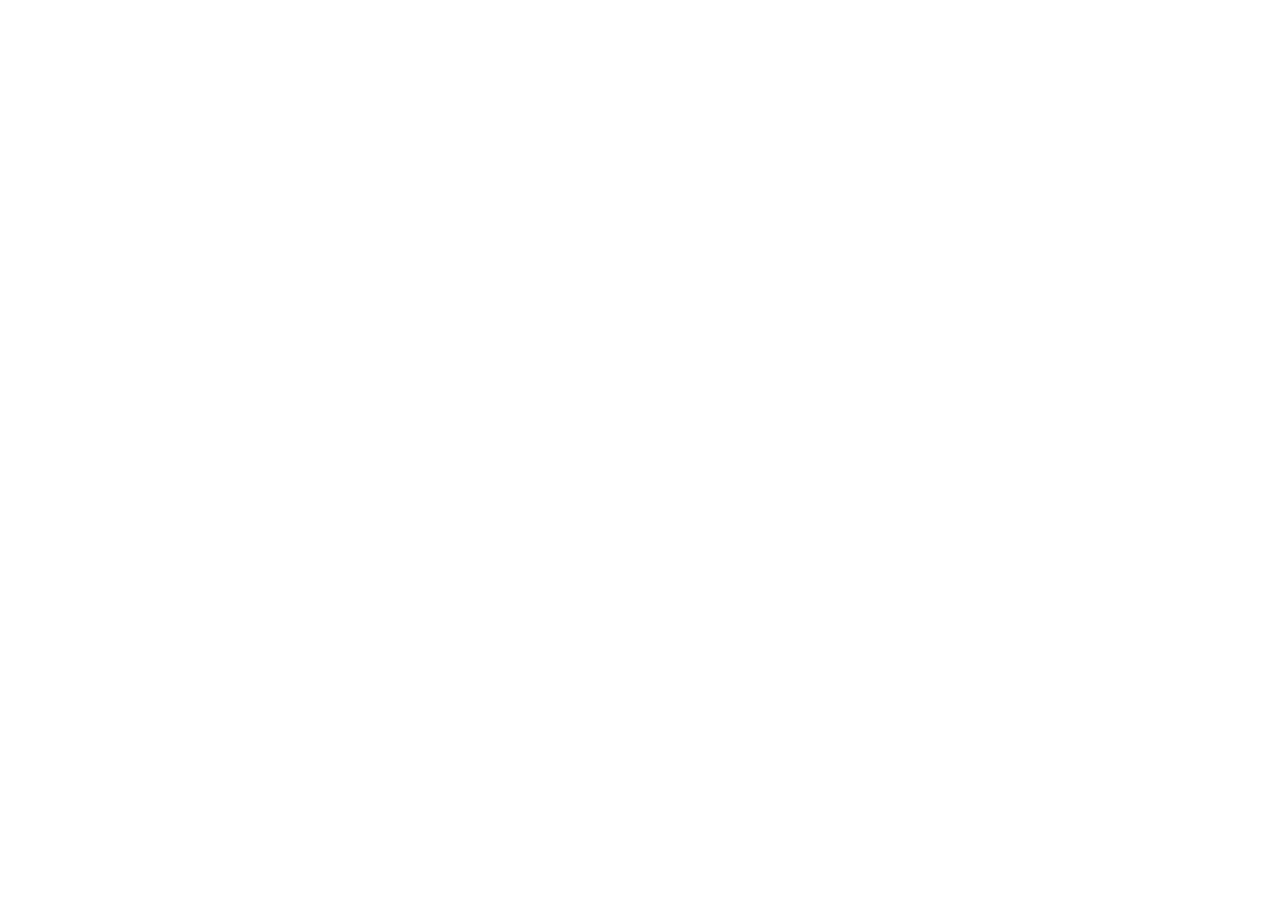
==== lab4/index.html @ 986a1afb "feat: Add vite" ====
<!DOCTYPE html>
<html lang="en">
  <head>
    <meta charset="UTF-8" />
    <link rel="icon" type="image/svg+xml" href="favicon.svg" />
    <meta name="viewport" content="width=device-width, initial-scale=1.0" />
    <title>Vite App</title>
  </head>
  <body>
    <div id="app"></div>
    <script type="module" src="/main.js"></script>
  </body>
</html>
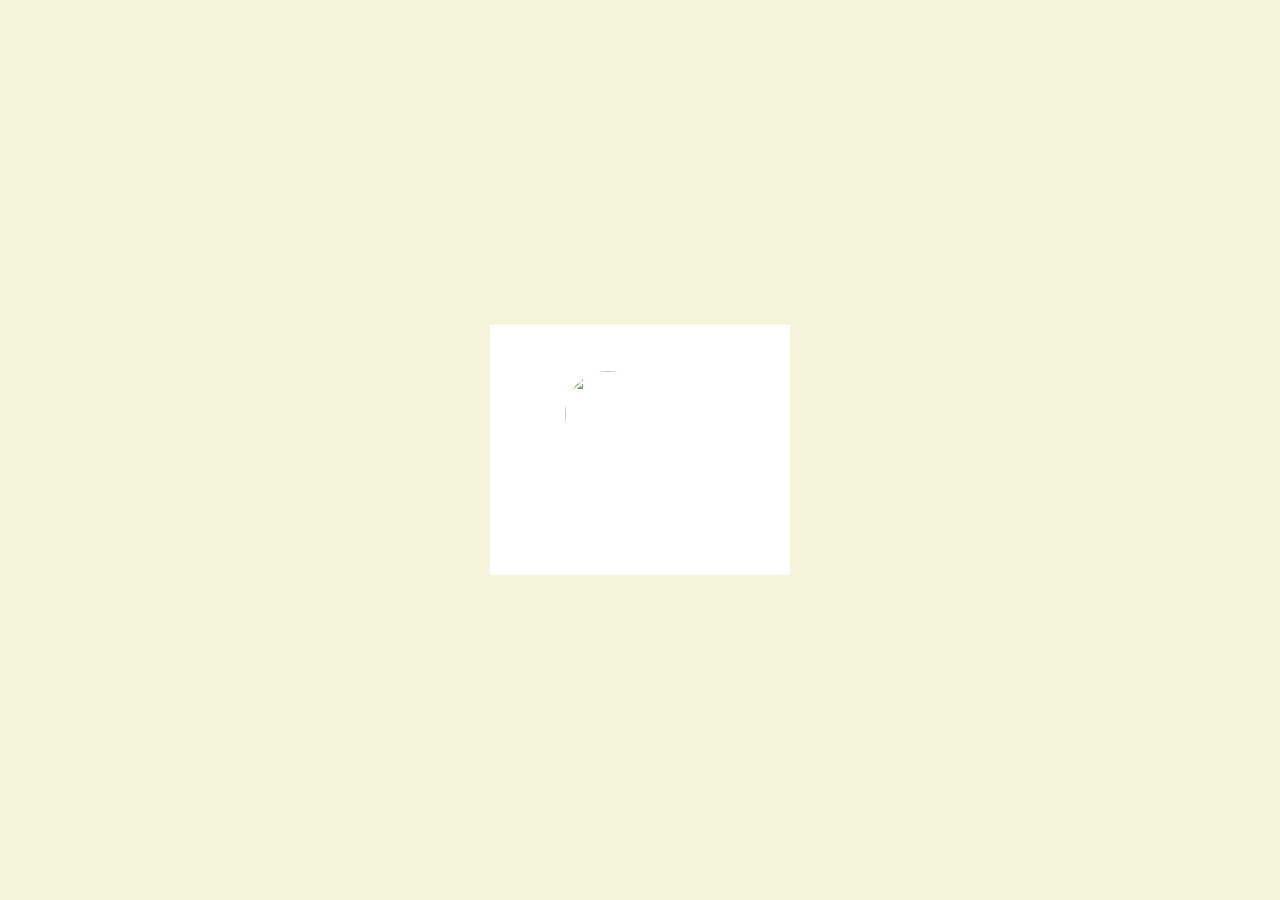
==== commit 2c4f5cba: "style: Style ad's layout" ====
--- a/lab4/index.html
+++ b/lab4/index.html
@@ -5,9 +5,24 @@
     <link rel="icon" type="image/svg+xml" href="favicon.svg" />
     <meta name="viewport" content="width=device-width, initial-scale=1.0" />
     <title>Vite App</title>
+    <link rel="stylesheet" type="text/css" href="style.css">
   </head>
   <body>
-    <div id="app"></div>
+    <div class="ad">
+      <div class="sport_image">
+        <img src="" alt="">
+      </div>
+      <div class="logo"></div>
+      <div class="temperature"><span></span>&degC</div>
+      <div class="wind_data">
+        <div class="wind_arrow"></div>
+        <div class="wind_direction">NW</div>
+        <div class="wind_speed"><span></span>km/u</div>
+      </div>
+      <span class="quote"></span>
+    </div>
     <script type="module" src="/main.js"></script>
   </body>
-</html>
+  </html>
+  
+  
--- a/lab4/style.css
+++ b/lab4/style.css
@@ -0,0 +1,104 @@
+* {
+  box-sizing: border-box;
+  background-repeat: no-repeat; 
+  font-family: -apple-system, BlinkMacSystemFont, 'Segoe UI', Roboto, Oxygen, Ubuntu, Cantarell, 'Open Sans', 'Helvetica Neue', sans-serif;
+  color: white;
+}
+
+body {
+  background-color: beige;
+}
+
+.ad {
+  position: absolute;
+  left: 50%;
+  top: 50%;
+  width: 300px;
+  height: 250px;
+  
+  transform: translate(-50%, -50%);
+  background-color: white;
+  background-image: url(./assets/bg.svg);
+
+  display: grid;
+  grid-template-columns: 5px 75% 1fr 5px;
+  grid-template-rows: repeat(2, 35%) repeat(2,15%);
+}
+
+.sport_image {
+  grid-column: 2/3;
+  grid-row: 1/3;
+  background-image: url(./assets/note.svg);
+  background-position: 50% 50%;
+  background-size: 100%;
+}
+.sport_image img {
+  position: relative;
+  left: 30%;
+  top: 25%;
+  width: 90px;
+  height: 90px;
+  object-fit: cover;
+  border: solid white 2px;
+  border-radius: 100px;
+  
+}
+
+.logo {
+  grid-column: 2/3;
+  grid-row: 3/4;
+  background-image: url(./assets/logo_decathlon.svg);
+  background-position: 50% 50%;
+  background-size: 70%;
+  margin-bottom: 10px;
+}
+
+.temperature {
+  grid-column: 3/4;
+  grid-row: 1/2;
+  align-self: center;
+  justify-self: center;
+  font-size: 16pt;
+  border-bottom: 1px solid white;
+  padding: 15px 0px;
+}
+.wind_data {
+  grid-column: 3/4;
+  grid-row: 2/4;
+  display: flex;
+  flex-direction: column;
+  justify-content: center;
+  align-items: center;
+  text-align: center;
+  gap: 4px;
+}
+
+
+.wind_arrow {
+  background-image: url(./assets/wind_arrow.svg);
+  width: 25px;
+  height: 30px;
+  margin-bottom: 10px;
+  /* margin: auto; */
+}
+
+.wind_direction, .wind_speed {
+  font-size: 14px;
+}
+
+.quote {
+  grid-column: 1/-1;
+  grid-row: 4/5;
+  background-color: white;
+  background-image: url(./assets/arrow_left.svg), url(./assets/arrow_right.svg);
+  background-position: right, left;
+  background-size: 7px;
+  color: #0398f1;
+  font-size: 21px;
+  font-weight: bold;
+  display: flex;
+  justify-content: center;
+  align-items: center;
+
+}
+
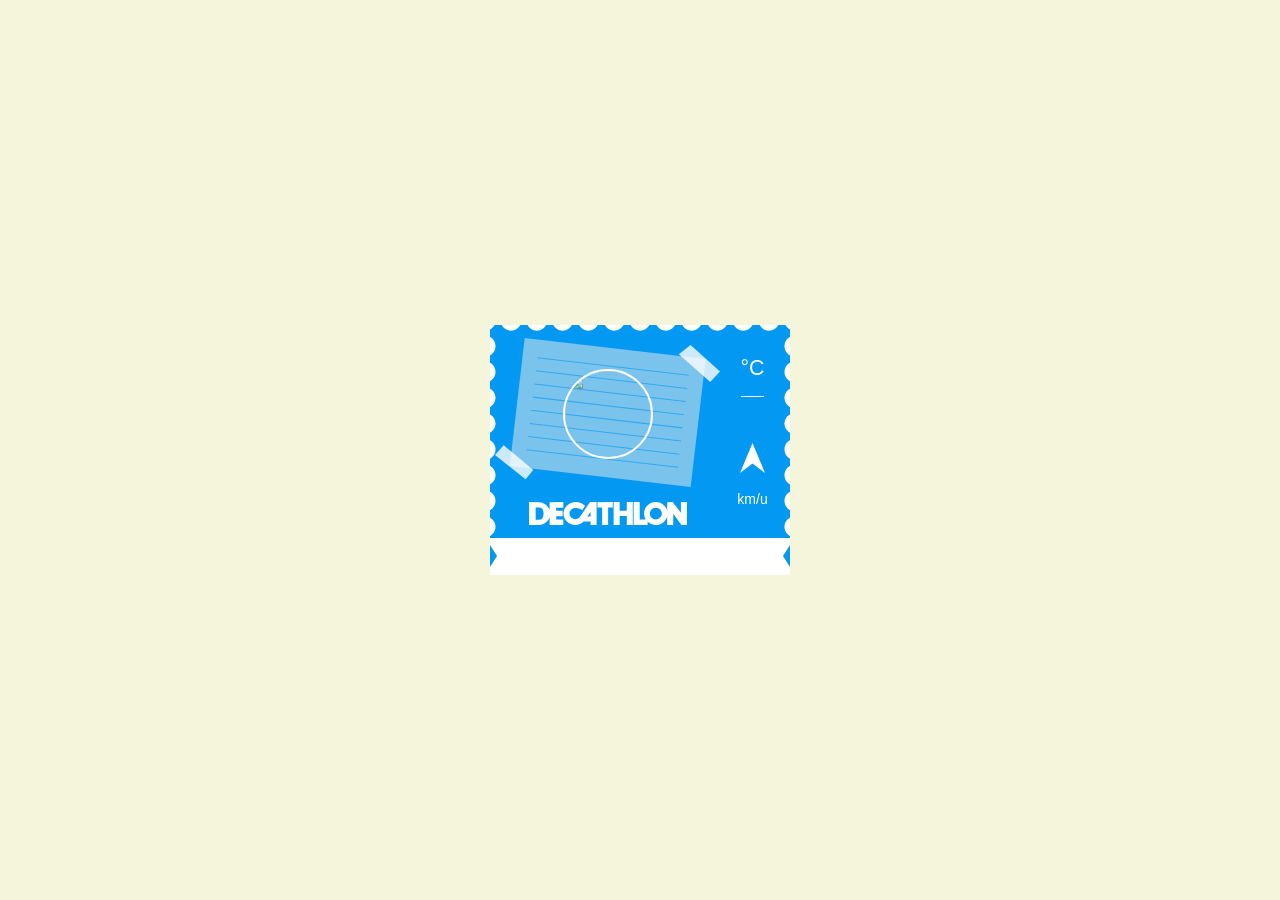
==== commit 9e58853b: "feat(weather): Print weatherdata in ad" ====
--- a/lab4/index.html
+++ b/lab4/index.html
@@ -13,11 +13,11 @@
         <img src="" alt="">
       </div>
       <div class="logo"></div>
-      <div class="temperature"><span></span>&degC</div>
+      <div class="temperature"><span></span> &degC</div>
       <div class="wind_data">
         <div class="wind_arrow"></div>
-        <div class="wind_direction">NW</div>
-        <div class="wind_speed"><span></span>km/u</div>
+        <div class="wind_direction"></div>
+        <div class="wind_speed"><span></span> km/u</div>
       </div>
       <span class="quote"></span>
     </div>
